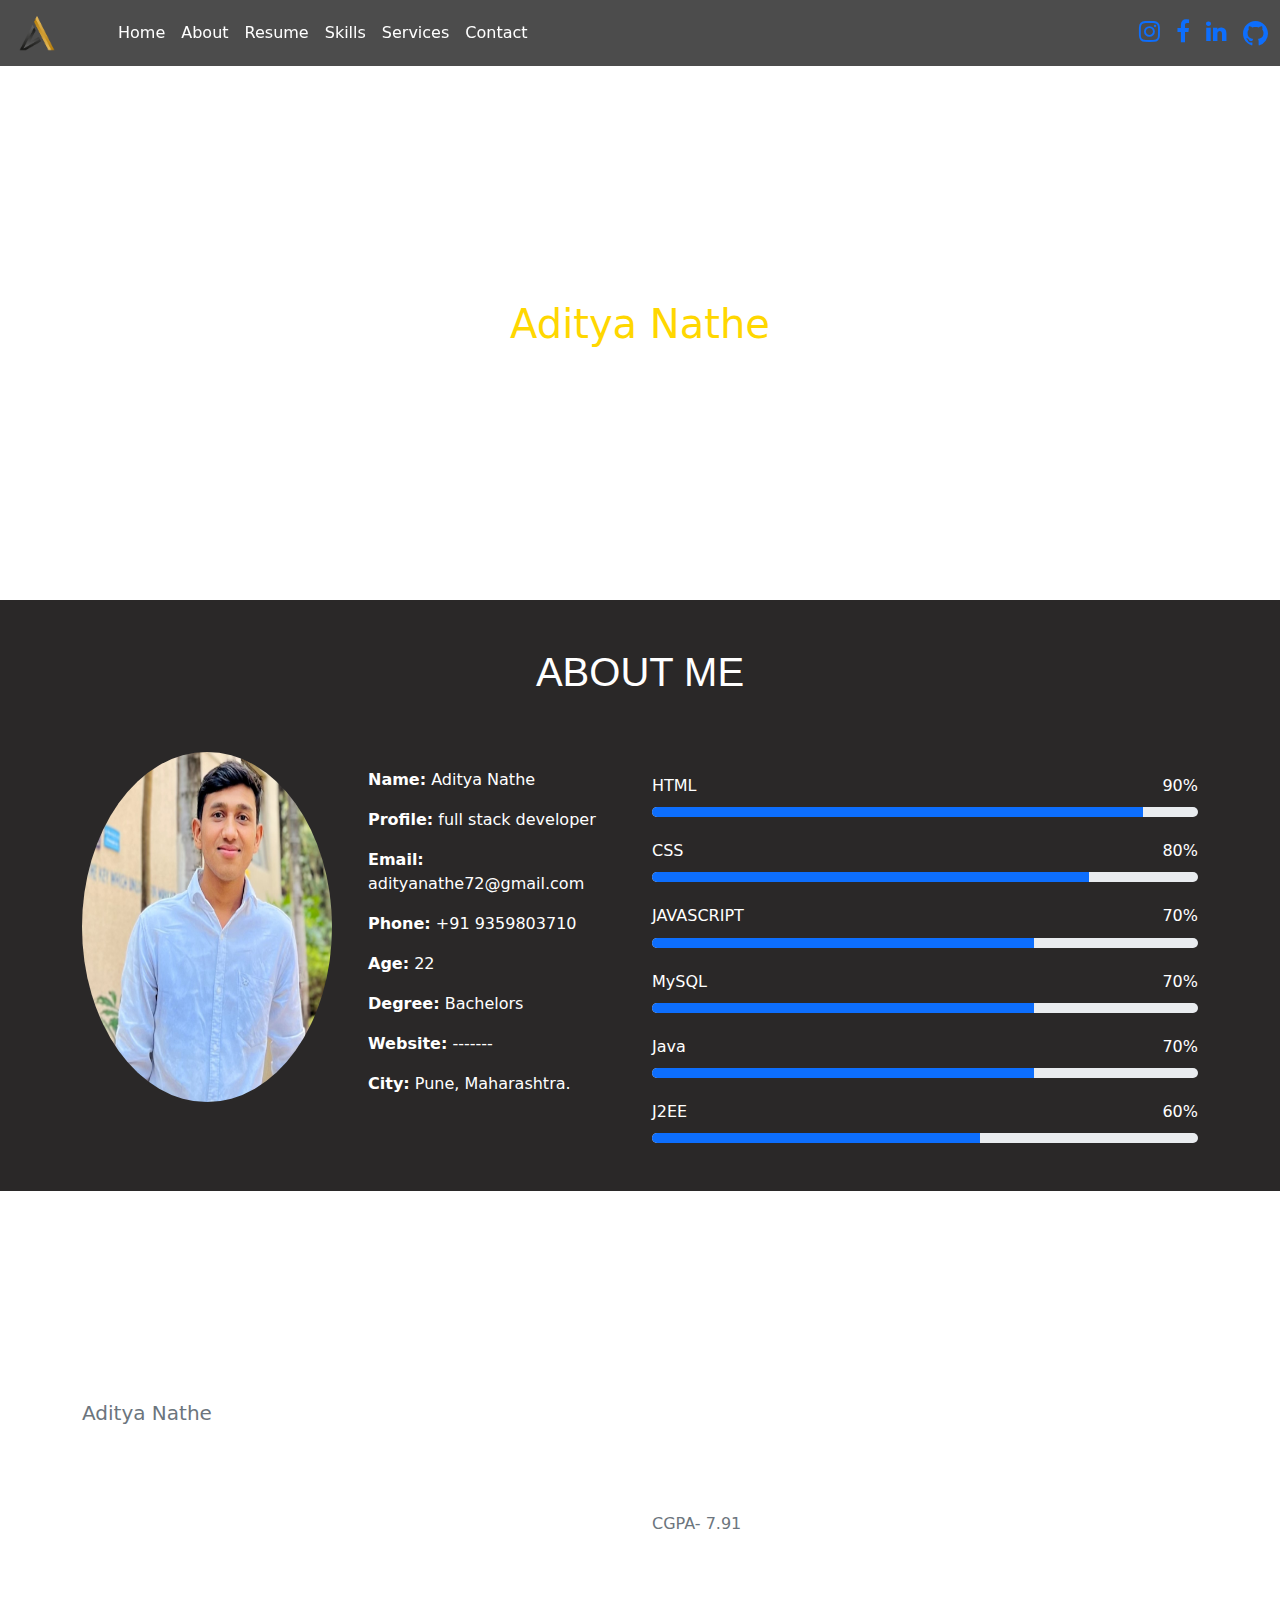
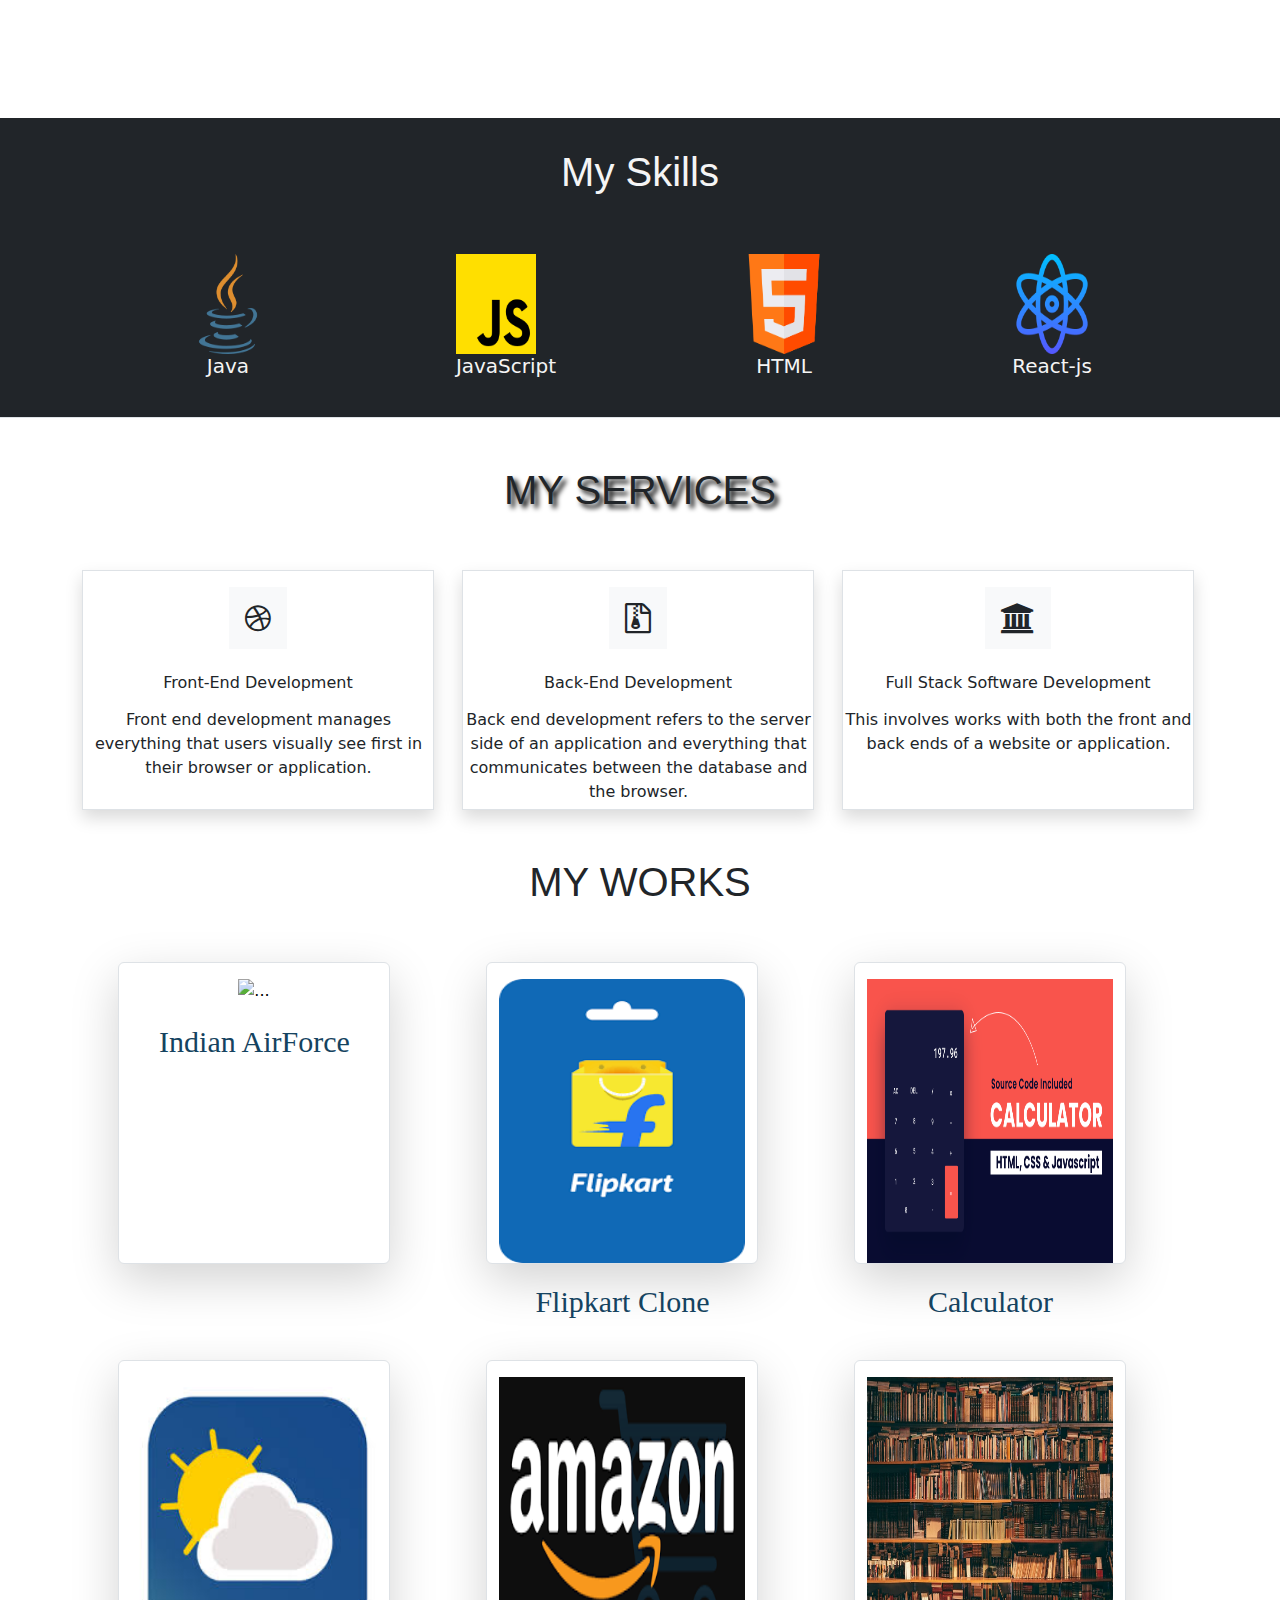
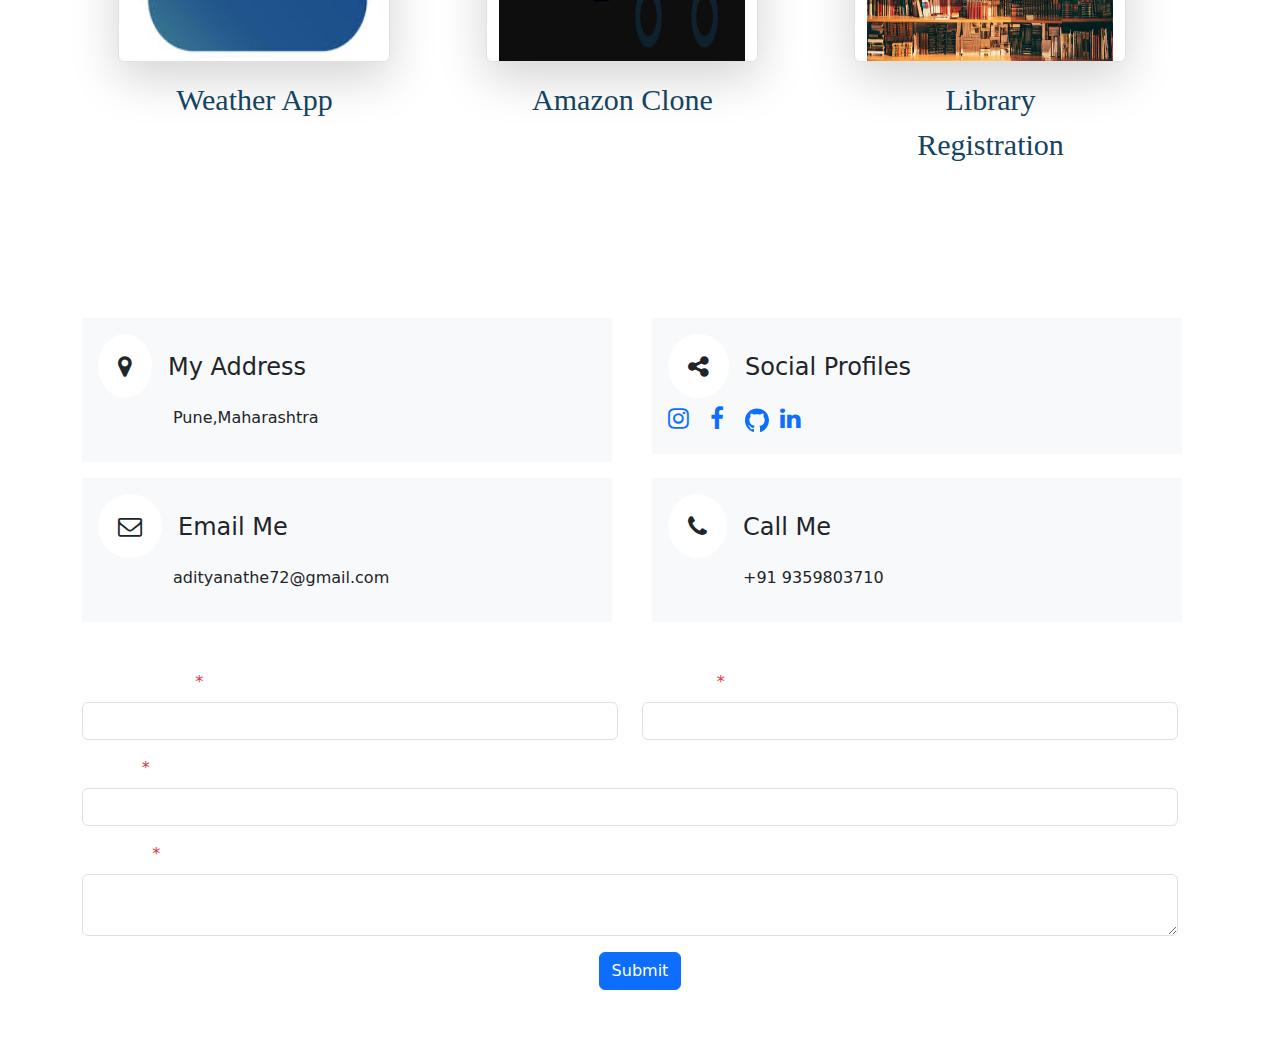
==== index.html @ 481cca58 "some update" ====
<!DOCTYPE html>
<html lang="en">
  <head>
    <meta charset="utf-8" />
    <meta name="viewport" content="width=device-width, initial-scale=1" />
    <title>Aditya Nathe Portfolio</title>
    <link
      href="https://cdn.jsdelivr.net/npm/bootstrap@5.3.3/dist/css/bootstrap.min.css"
      rel="stylesheet"
      integrity="sha384-QWTKZyjpPEjISv5WaRU9OFeRpok6YctnYmDr5pNlyT2bRjXh0JMhjY6hW+ALEwIH"
      crossorigin="anonymous"
    />
    <link
      rel="stylesheet"
      href="https://cdnjs.cloudflare.com/ajax/libs/font-awesome/4.7.0/css/font-awesome.min.css"
    />
    <link rel="stylesheet" href="./index.css" />
    <link rel="stylesheet" href="https://fontawesome.com/icons/github?f=brands&s=solid">
  </head>

  <body>
    <!-- navbar -->
    <nav class="navbar navbar-expand-lg  fixed-top">
      <div class="container-fluid">
        <img src="./logo2.png" height="50px" width="50px" alt="">
        <button
          class="navbar-toggler"
          type="button"
          data-bs-toggle="collapse"
          data-bs-target="#navbarSupportedContent"
          aria-controls="navbarSupportedContent"
          aria-expanded="false"
          aria-label="Toggle navigation"
        >
          <span class="navbar-toggler-icon " style="background-color: white;"></span>
        </button>
        <div class="collapse navbar-collapse" id="navbarSupportedContent">
          <ul class="navbar-nav me-auto mx-5 mb-2 mb-lg-0">
            <li class="nav-item">
              <a class="nav-link active text-white" aria-current="page" href="#"
                >Home</a
              >
            </li>
            <li class="nav-item">
              <a class="nav-link active text-white" aria-current="page" href="#about-me"
                >About</a
              >
            </li>
            <li class="nav-item">
                <a class="nav-link active text-white" aria-current="page" href="#my-resume"
                  >Resume</a
                >
              </li>
            <li class="nav-item">
              <a class="nav-link active text-white" aria-current="page" href="#skill"
                >Skills</a
              >
            </li>
            <li class="nav-item">
              <a class="nav-link active text-white" aria-current="page" href="#services"
                >Services</a
              >
            </li>
            <li class="nav-item">
              <a class="nav-link active text-white" aria-current="page" href="#contact-me"
                >Contact</a>
            </li>
          </ul>
          <!-- <form class="d-flex" role="search">
            <input
              class="form-control me-2"
              type="search"
              placeholder="Search"
              aria-label="Search"
            />
            <button class="btn btn-outline-success" type="submit">
              Search
            </button>
          </form> -->
          <!-- <div class="bg-light p-3 me-3"> -->
						<!-- <h4><i class='fa fa-share-alt' style='font-size:24px'></i><span class="ms-3">Social -->
								<!-- Profiles</span></h4> -->
						<a href="https://www.instagram.com/aditya_nathe_015/"><i
								class="fa fa-instagram  pe-3 text-primary" style='font-size:24px'></i></a>
						<a href="https://www.facebook.com/aditya.nathe.372"><i class="fa fa-facebook-f pe-3 text-primary"
								style="font-size:24px"></i></a>
						<a href="https://www.linkedin.com/in/aditya-nathe-864882250"><i class="fa fa-linkedin pe-3 text-primary"
								style="font-size:24px"></i></a>
            <a href="https://github.com/adityanathe2002"><svg xmlns="http://www.w3.org/2000/svg" width="25" height="25" fill="currentColor" class="bi bi-github" viewBox="0 0 16   16">
              <path d="M8 0C3.58 0 0 3.58 0 8c0 3.54 2.29 6.53 5.47 7.59.4.07.55-.17.55-.38 0-.19-.01-.82-.01-1.49-2.01.37-2.53-.49-2.69-.94-.09-.23-.48-.94-.82-1.13-.28-.15-.68-.52-.01-.53.63-.01 1.08.58 1.23.82.72 1.21 1.87.87 2.33.66.07-.52.28-.87.51-1.07-1.78-.2-3.64-.89-3.64-3.95 0-.87.31-1.59.82-2.15-.08-.2-.36-1.02.08-2.12 0 0 .67-.21 2.2.82.64-.18 1.32-.27 2-.27s1.36.09 2 .27c1.53-1.04 2.2-.82 2.2-.82.44 1.1.16 1.92.08 2.12.51.56.82 1.27.82 2.15 0 3.07-1.87 3.75-3.65 3.95.29.25.54.73.54 1.48 0 1.07-.01 1.93-.01 2.2 0 .21.15.46.55.38A8.01 8.01 0 0 0 16 8c0-4.42-3.58-8-8-8"/>
            </svg></a>    
					<!-- </div> -->
        </div>
      </div>
    </nav>
    <!-- section 1  -->
    <section class="banner-main ">
      <div class="banner-content">
        <h1 class="d-flex justify-content-center text-goldenrod">
          Aditya Nathe
        </h1>
        <h5 class="d-flex justify-content-center text-white">
          I'm a Full Stack Developer
        </h5>
      </div>
    </section>

    <!-- info -->
    <section id="about-me">
      <div class="container pb-5">
        <div class="row">
          <h1 class="text-center p-5">ABOUT ME</h1>
          <div class="col-md-6">
            <div class="row">
              <div class="col-md-6">
                <img src="./adi.jpg" width="250px" height="350px" style="border-radius:50%" />
              </div>
              <div class="col-md-6">
                <div class="personal-info">
                  <p class="pt-3"><strong>Name:</strong> Aditya Nathe</p>
                  <p><strong>Profile:</strong> full stack developer</p>
                  <p><strong>Email:</strong> adityanathe72@gmail.com</p>
                  <p><strong>Phone:</strong> +91 9359803710</p>
                  <p><strong>Age:</strong> 22</p>
                  <p><strong>Degree:</strong> Bachelors</p>
                  <p><strong>Website:</strong> -------</p>
                  <p><strong>City:</strong> Pune, Maharashtra.</p>
                </div>
              </div>
            </div>
          </div>
          <div class="col-md-6">
            <h6 class="fs-6 pt-4 pb-1">
              HTML<span style="float: right">90%</span>
            </h6>
            <div class="progress" style="height: 10px">
              <div
                class="progress-bar"
                role="progressbar"
                style="width: 90%"
                aria-valuenow="25"
                aria-valuemin="0"
                aria-valuemax="100"
              ></div>
            </div>
            <h6 class="fs-6 pt-4 pb-1">
              CSS<span style="float: right">80%</span>
            </h6>
            <div class="progress" style="height: 10px">
              <div
                class="progress-bar"
                role="progressbar"
                style="width: 80%"
                aria-valuenow="25"
                aria-valuemin="0"
                aria-valuemax="100"
              ></div>
            </div>
            <h6 class="fs-6 pt-4 pb-1">
              JAVASCRIPT<span style="float: right">70%</span>
            </h6>
            <div class="progress" style="height: 10px">
              <div
                class="progress-bar"
                role="progressbar"
                style="width: 70%"
                aria-valuenow="25"
                aria-valuemin="0"
                aria-valuemax="100"
              ></div>
            </div>

            <h6 class="fs-6 pt-4 pb-1">
              MySQL<span style="float: right">70%</span>
            </h6>
            <div class="progress" style="height: 10px">
              <div
                class="progress-bar"
                role="progressbar"
                style="width: 70%"
                aria-valuenow="25"
                aria-valuemin="0"
                aria-valuemax="100"
              ></div>
            </div>
            <h6 class="fs-6 pt-4 pb-1">
              Java<span style="float: right">70%</span>
            </h6>
            <div class="progress" style="height: 10px">
              <div
                class="progress-bar"
                role="progressbar"
                style="width: 70%"
                aria-valuenow="25"
                aria-valuemin="0"
                aria-valuemax="100"
              ></div>
            </div>
            <h6 class="fs-6 pt-4 pb-1">
              J2EE<span style="float: right">60%</span>
            </h6>
            <div class="progress" style="height: 10px">
              <div
                class="progress-bar"
                role="progressbar"
                style="width: 60%"
                aria-valuenow="25"
                aria-valuemin="0"
                aria-valuemax="100"
              ></div>
            </div>
          </div>
        </div>
      </div>
    </section>
    <!--  Resume -->
    <section id="my-resume">
      <div class="container pb-4">
        <div class="row">
          <h1 class="p-5 text-center">CHECK MY RESUME</h1>
          <div class="col-md-6">
            <h3 class="pb-3">SUMMARY</h3>
            <h4 class="fs-5 text-secondary">Aditya Nathe</h4>
            <p class="pe-4">
              <em>
                Well-versed in numerous programming languages including 
                HTML5,
                CSS3, Bootstrap5, JavaScript, PostgreSql,Oracle SQL,
                JAVA, Manual Testing.</em
              >
            </p>
            <ul>
              <li class="pt-2">GokhaleNagar, Pune, 411016</li>
              <li class="pt-2">+91 7447473875</li>
              <li class="pt-2">adityanathe72@gmail.com</li>
            </ul>
          </div>
          <div class="col-md-6 education">
            <h3 class="pb-3">EDUCATION</h3>
            <div class="engineer">
              <p class="fs-5 text-bold">BACHELOR'S OF SCIENCE</p>
              <p><em>KTHM College, Nashik</em></p>
              <h6>July-2023</h6>
              <h6 class="text-secondary">CGPA- 7.91</h6>
            </div>
            <div class="web developer">
              <p class="fs-5 text-bold">FULL STACK DEVELOPER</p>
              <p><em>Qspider IT Institute</em></p>
              <p>Completed six month course on full stack development</p>
              <h6>2024(6 M)</h6>
            </div>
          </div>
        </div>
      </div>
    </section>

    <!-- section - Skills -->
    <section class="skills bg-dark border-bottom border-body" id="skill">
      <h1 style="text-align: center; color: whitesmoke; padding-top: 30px" >
        My Skills
      </h1>
      <div class="container-1">
        <div class="skill-img program">
          <img src="./java.png" alt="" />
          <h5 style="text-align: center">Java</h5>
        </div>
        <div class="skill-img program">
          <img src="./js.png" alt="" />
          <h5 style="text-align: center">JavaScript</h5>
        </div>
        <div class="skill-img program">
          <img src="./html.png" alt="" />
          <h5 style="text-align: center">HTML</h5>
        </div>
        <div class="skill-img program">
          <img src="./react-js.png" alt="" />
          <h5 style="text-align: center">React-js</h5>
        </div>
      </div>
     
    </section>
    <!--  -->
    <section id="services">
		<div class="container">
			<div class="row">
				<h1 class="text-center mt-5">MY SERVICES</h1>
				<div class="col-md-4 service-box">

					<div class="service-column shadow border border-none mt-5 me-1">
						<div class="text-center mb-4 mt-3"><i class="fa fa-dribbble  p-3  bg-light"
								style="font-size:30px"></i></div>
						<a href="#">
							<h6 class="text-center text-dark mb-3">Front-End Development</h6>
							<p class="text-dark text-center">Front end development manages everything that users
								visually see first in their browser or application.</p>
						</a>
					</div>
				</div>
				<div class="col-md-4 service-box">
					<div class="service-column shadow border border-none mt-5 me-1">
						<div class="text-center mb-4 mt-3 "><i class="fa fa-file-zip-o  p-3  bg-light"
								style="font-size:30px"></i></div>
						<a href="#">
							<h6 class="text-center text-dark mb-3">Back-End Development</h6>
							<p class="text-dark text-center">Back end development refers to the server side of an
								application and everything that communicates between the database and the browser.</p>
						</a>
					</div>
				</div>

				<div class="col-md-4 service-box">
					<div class="service-column shadow border border-none mt-5 me-1">
						<div class="text-center mb-4 mt-3"><i class="fa fa-institution p-3  bg-light"
								style="font-size:30px"></i></div>
						<a href="#">
							<h6 class="text-center text-dark mb-3">Full Stack Software Development</h6>
							<p class="text-dark text-center">This involves works with both the front and back ends of a
								website or application.</p>
						</a>
					</div>
				</div>
			</div>
		</div>
	</section>

	<section id="portfolio">
		<div class="container mt-5 mb-5">
			<div class="row">
				<h1 class="text-center">MY WORKS</h1>
				<div class="col-md-4 card portfolio-data m-5 shadow-lg border border-none" style="width: 17rem;">
					<a href="Web-Projects/index.html"><img src="https://static.pib.gov.in/WriteReadData/userfiles/image/Photo(3)MGMP.jpeg"
							class="card-img-top pt-3" height="300" alt="...">
						<div class="card-body website-info">
							<p class="card-text">Indian AirForce</p>
						</div>
						<div class="website-name">
							<p class="card-title">Indian AirForce</p>
						</div>
					</a>
				</div>
				<div class="col-md-4 card portfolio-data m-5 shadow-lg border border-none" style="width: 17rem;">
					<a href="FlipKart/index.html"><img src="./FlipKart1.png"
							class="card-img-top pt-3" height="300" alt="...">
						<div class="card-body website-info">
							<p class="card-text">Flipkart Clone</p>
						</div>
						<div class="website-name">
							<p class="card-title">Flipkart</p>
						</div>
					</a>
				</div>
				<div class="col-md-4 card portfolio-data m-5 shadow-lg border border-none" style="width: 17rem;">
					<a href="Calculator_JS/index.html"><img src="./calculator.png"
							class="card-img-top pt-3" height="300" alt="...">
						<div class="card-body website-info">
							<p class="card-text">Calculator</p>
						</div>
						<div class="website-name">
							<p class="card-title">Calculator</p>
						</div>
					</a>
				</div>
        <div class="col-md-4 card portfolio-data m-5 shadow-lg border border-none" style="width: 17rem;">
					<a href="Wether/index.html"><img src="./wheather.jpeg"
							class="card-img-top pt-3" height="300" alt="...">
						<div class="card-body website-info">
							<p class="card-text">Weather App</p>
						</div>
						<div class="website-name">
							<p class="card-title">Weather</p>
						</div>
					</a>
				</div>
        <div class="col-md-4 card portfolio-data m-5 shadow-lg border border-none" style="width: 17rem;">
					<a href="Amazon/index.html"><img src="./amazon-img.png"
							class="card-img-top pt-3" height="300" alt="...">
						<div class="card-body website-info">
							<p class="card-text">Amazon Clone</p>
						</div>
						<div class="website-name">
							<p class="card-title">Amazon</p>
						</div>
					</a>
				</div>
        <div class="col-md-4 card portfolio-data m-5 shadow-lg border border-none" style="width: 17rem;">
					<a href="Library/index.html"><img src="./library-img.jpg"
							class="card-img-top pt-3" height="300" alt="...">
						<div class="card-body website-info">
							<p class="card-text">Library Registration</p>
						</div>
						<div class="website-name">
							<p class="card-title">Library</p>
						</div>
					</a>
				</div>


			</div>
		</div>   
	</section>
    <!-- contact -->
    <section class="contact" id="contact-me">
		<div class="container mt-5">
			<div class="row ">
				<h1 class="text-center text-white mt-5 mb-5">CONTACT ME</h1>
				<div class="col-md-6 mt-3">
					<div class="bg-light p-3 me-3">
						<h4><i class="fa fa-map-marker" style="font-size:24px"></i><span class="ms-3">My Address</span>
						</h4>
						<p>Pune,Maharashtra</p>

					</div>
				</div>
				<div class="col-md-6 mt-3">
					<div class="bg-light p-3 me-3">
						<h4><i class='fa fa-share-alt' style='font-size:24px'></i><span class="ms-3">Social
								Profiles</span></h4>
						<a href="https://www.instagram.com/aditya_nathe_015/"><i
								class="fa fa-instagram  pe-3 text-primary" style='font-size:24px'></i></a>
						<a href="https://www.facebook.com/aditya.nathe.372"><i class="fa fa-facebook-f pe-3 text-primary"
								style="font-size:24px"></i></a>
						<a href="https://github.com/adityanathe2002"><svg xmlns="http://www.w3.org/2000/svg" width="30" height="30" fill="currentColor" class="bi bi-github" viewBox="0 0 16   16">
                            <path d="M8 0C3.58 0 0 3.58 0 8c0 3.54 2.29 6.53 5.47 7.59.4.07.55-.17.55-.38 0-.19-.01-.82-.01-1.49-2.01.37-2.53-.49-2.69-.94-.09-.23-.48-.94-.82-1.13-.28-.15-.68-.52-.01-.53.63-.01 1.08.58 1.23.82.72 1.21 1.87.87 2.33.66.07-.52.28-.87.51-1.07-1.78-.2-3.64-.89-3.64-3.95 0-.87.31-1.59.82-2.15-.08-.2-.36-1.02.08-2.12 0 0 .67-.21 2.2.82.64-.18 1.32-.27 2-.27s1.36.09 2 .27c1.53-1.04 2.2-.82 2.2-.82.44 1.1.16 1.92.08 2.12.51.56.82 1.27.82 2.15 0 3.07-1.87 3.75-3.65 3.95.29.25.54.73.54 1.48 0 1.07-.01 1.93-.01 2.2 0 .21.15.46.55.38A8.01 8.01 0 0 0 16 8c0-4.42-3.58-8-8-8"/>
                          </svg></a>
						<a href="https://www.linkedin.com/in/aditya-nathe-864882250"><i class="fa fa-linkedin pe-3 text-primary"
								style="font-size:24px"></i></a>
					</div>
				</div>
				<div class="col-md-6 mt-3">
					<div class="bg-light p-3 me-3 ">
						<h4><i class="fa fa-envelope-o" style="font-size:24px"></i><span class="ms-3">Email Me</span>
						</h4>
						<p> adityanathe72@gmail.com</p>

					</div>
				</div>
				<div class="col-md-6 mt-3">
					<div class="bg-light p-3 me-3">
						<h4><i class="fa fa-phone" style="font-size:24px"></i><span class="ms-3">Call Me</span></h4>
						<p>+91 9359803710</p>

					</div>
				</div>
			</div>


			<form method="post" id="contact-form">
				<div class="row me-2 mt-5">
					<div class="col-md-6 col-sm-12 mb-3">
						<label for="exampleInputEmail1" class="form-label text-white">Email Address<span
								class="text-danger">*</span></label>
						<input type="text" class="form-control" name="email">
					</div>
					<div class="col-md-6 col-sm-12 mb-3">
						<label for="exampleInputEmail1" class="form-label text-white">Password<span
								class="text-danger">*</span></label>
						<input type="text" class="form-control" name="password">
					</div>
					<div class="col-md-12 col-sm-12 mb-3">
						<label for="exampleInputEmail1" class="form-label text-white">Subject<span
								class="text-danger">*</span></label>
						<input type="text" class="form-control" name="subject">
					</div>
					<div class="col-md-12 col-sm-12 mb-3">
						<label for="exampleInputEmail1" class="form-label text-white">Message<span
								class="text-danger">*</span></label>
						<textarea type="text" class="form-control" name="message"></textarea>
					</div>

				</div>
				<div class="text-center"><button type="submit" class="btn btn-primary mb-5"
						onclick="contactCheck()">Submit</button>
			</form>

		</div>
	</section>
	<script src="https://cdn.jsdelivr.net/npm/jquery-validation@1.19.5/dist/jquery.validate.min.js"></script>


     <script
      src="https://cdn.jsdelivr.net/npm/bootstrap@5.3.3/dist/js/bootstrap.bundle.min.js"
      integrity="sha384-YvpcrYf0tY3lHB60NNkmXc5s9fDVZLESaAA55NDzOxhy9GkcIdslK1eN7N6jIeHz"
      crossorigin="anonymous"></script> 
      <script src="https://code.jquery.com/jquery-3.6.0.min.js"
		integrity="sha256-/xUj+3OJU5yExlq6GSYGSHk7tPXikynS7ogEvDej/m4=" crossorigin="anonymous"></script>
        <script>
            function contactCheck() {
                $('#contact-form').validate({
                    rules: {
                        email: {
                            required: true
                        },
                        password: {
                            required: true,
                        },
                        subject: {
                            required: true
                        },
                        message: {
                            required: true
                        }
    
                    },
                    messages: {
                        email: {
                            required: 'Please enter your email'
                        },
                        password: {
                            required: 'Please enter your password'
                        },
                        subject: {
                            required: 'Please enter your subject'
                        },
                        message: {
                            required: 'Please enter your message'
                        }
    
                    }
    
                });
    
            }
            </script>
  </body>
</html>
---- index.css ----
.banner-main {
    background: url('https://img.freepik.com/premium-photo/modern-black-blue-abstract-background-with-geometric-shapes-3d-effect_1182900-1346.jpg')no-repeat center;
    background-size: cover;
    height: 600px;
    width: 100%;
    background-attachment: fixed;
    /* background-color:rgba(50,53,79,0.7); */
    background-blend-mode: overlay;
}

.banner-content h1 {
    position: relative;
    padding-top: 300px;
}

.banner-content {
    transition: transform .2s;
    color: gold;
}

.banner-content:hover {
    transform: scale(0.8);
    transform: scale(0.8);
    transform: scale(0.8);
    font-weight:bolder;
}
.banner-content:hover h1{
    text-shadow: 0px 3px  white;
}
.banner-content:hover h5{
    text-shadow: 0px 3px  black;
}
.about {
    height: 300px;
    padding-top: 40px;
    color: whitesmoke;
    display: flex;
    
}
.name{
    text-align: center;
}

.container h1 {
    font-weight: 500;
    font-family: 'Franklin Gothic Medium', 'Arial Narrow', Arial, sans-serif;
}

.container p {
    padding-left: 30px;     
}

/*  */
.skills {
    height: 300px;
}
#skill h1{
    font-weight: 500;
    font-family: 'Franklin Gothic Medium', 'Arial Narrow', Arial, sans-serif;
}
.container-1{
    display: flex;
    justify-content: space-evenly;  
    padding-top: 50px;
    color: whitesmoke;
}

.program img{
    height: 100px;
    width: 80px;
    display: flex;
}
.program h4{
    padding-top: 20px;
    justify-content: space-around;
}

#my-resume {
    background: url('https://encrypted-tbn0.gstatic.com/images?q=tbn:ANd9GcQ47GwpSRtG_7phavr43j-Mhw-LuLBdOsN_88xwFRZH59GN7U773oZD6jiTvVAHAplMOlQ&usqp=CAU')no-repeat center;
    background-attachment: fixed;
    background-size: cover;
    /* background-color: #2a2828; */
    color: white;
}
#about-me{
    background-color: #2a2828;
    color: white;
}

.engineer p{
    padding-left: 1px;
}
.web p{
    padding-left: 1px;
}
.row p{
    padding-left: 1px;
}
.service-box a {
    text-decoration: none;
}

.service-column {
    height: 240px;
    width: auto;
}

.service-box {
    transition: transform .2s;
}

.service-box:hover,
i:hover {
    transform: scale(0.7);
    transform: scale(0.7);
    transform: scale(0.7);
    color: red;
}

#services h1 {
    /* color: #154360; */
    text-shadow: 4px 4px 5px #000000;
}

#portfolio a {
    text-decoration: none;
    text-align: center;
    color: black;
}

.portfolio-data {
    position: relative;
}

.portfolio-data:hover .website-name {
    display: block;
    font-size: 40px;
    color: white;
    text-shadow: 2px 2px 4px #000000;
}

.portfolio-data:hover {
    color: light;
}

.portfolio-data {
    transition: transform .2s;
}

.portfolio-data:hover {
    transform: scale(1.2);
    transform: scale(1.2);
    transform: scale(1.2);
    color: red;
}
.website-info {
    position: absolute;
    width: 100%;
    left: 0;
    text-align: center;
    font-size: 30px;
    color: #154360;
    font-family: 'Brush Script MT', cursive;

}

.website-name {

    position: absolute;
    bottom: 30%;
    width: 100%;
    left: 0;
    text-align: center;
    display: none;
    color: red;
}


.portfolio h1 {
    color: #154360;
    text-shadow: 4px 4px 5px #000000;
}

.contact h4 i {
    padding: 20px;
    background-color: white;
    border-radius: 60%;
}

.contact p {
    padding-left: 75px;
}
.contact svg{
    padding-top:0px;
    padding-right: 6px;
    padding-bottom: 5px;
}
.contact svg:hover{
    transform: scale(0.7);
    transform: scale(0.7);
    transform: scale(0.7);
}

.contact {
    background: url('https://watermark.lovepik.com/photo/50058/9486.jpg_wh1200.jpg')no-repeat center;
    background-attachment: fixed;
    background-size: cover;
    width: 100%;
}
.navbar{
    background: rgba(0,0,0,0.7);
}
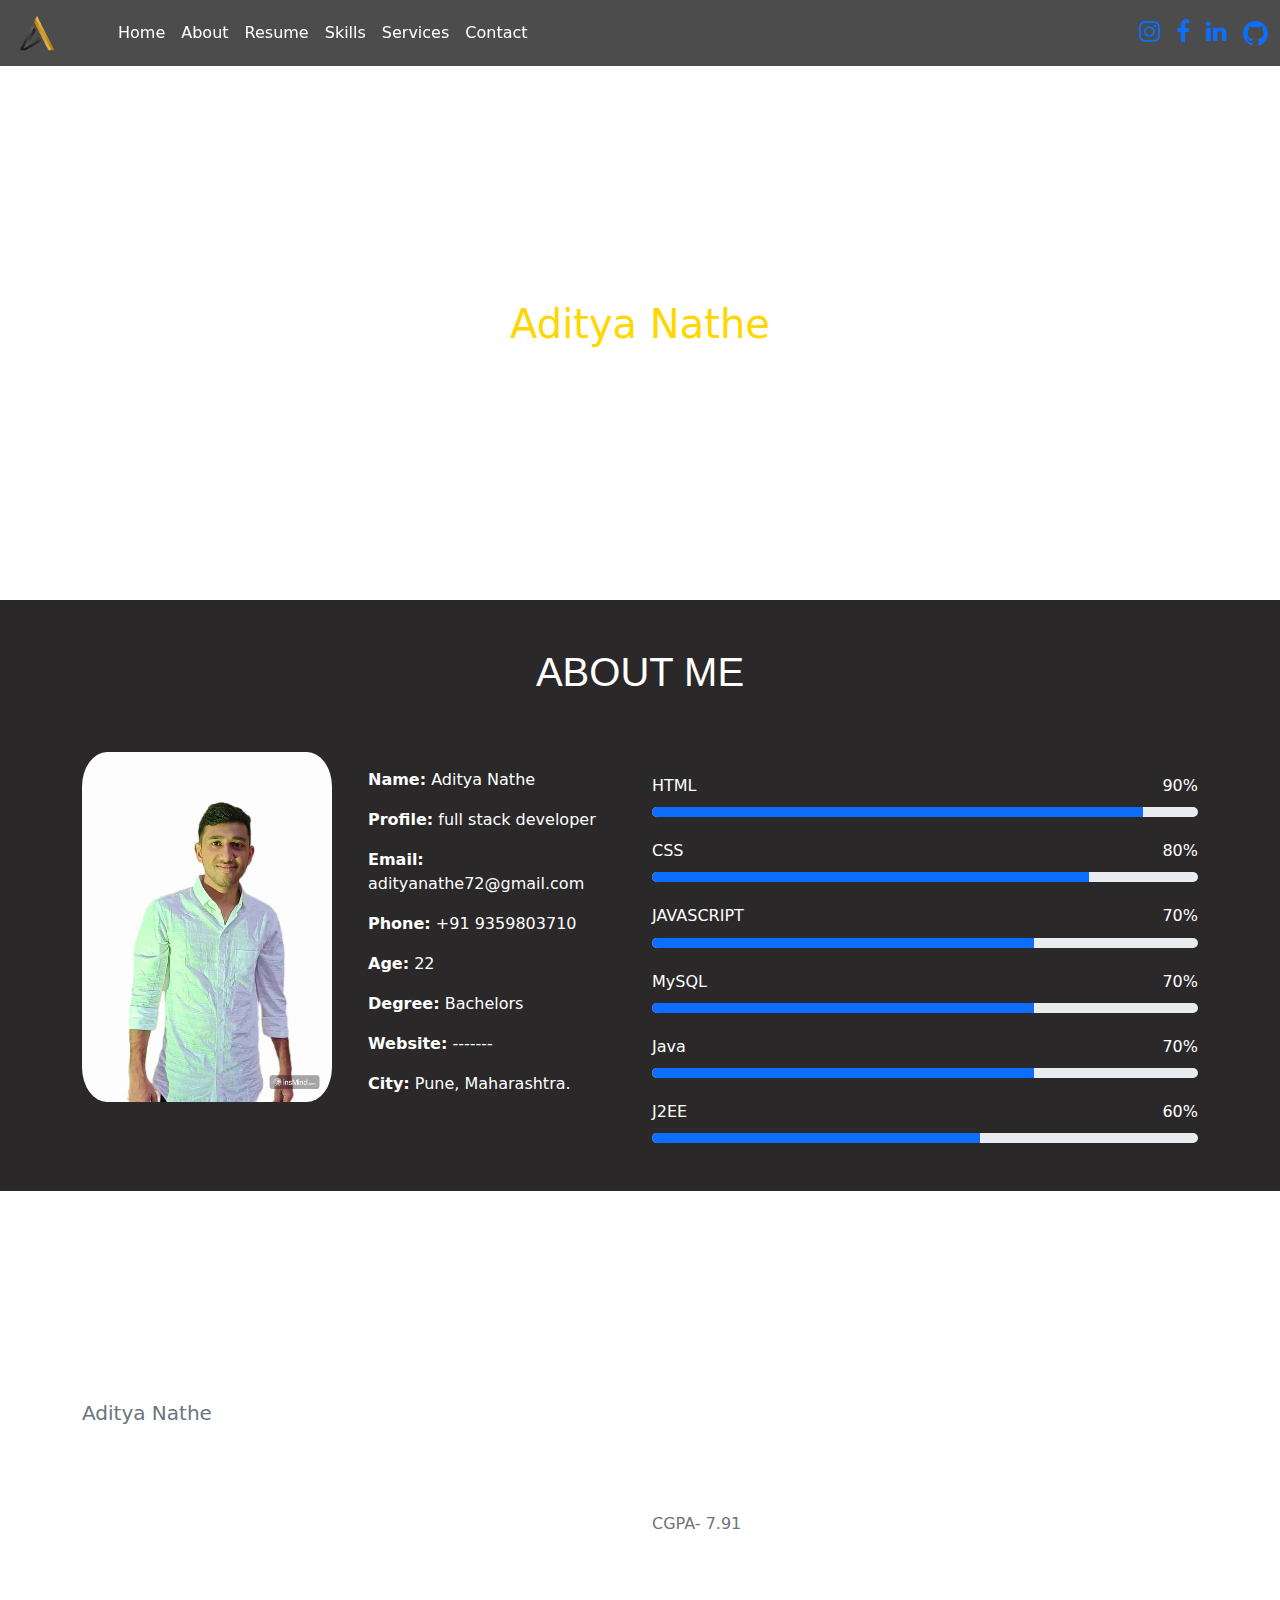
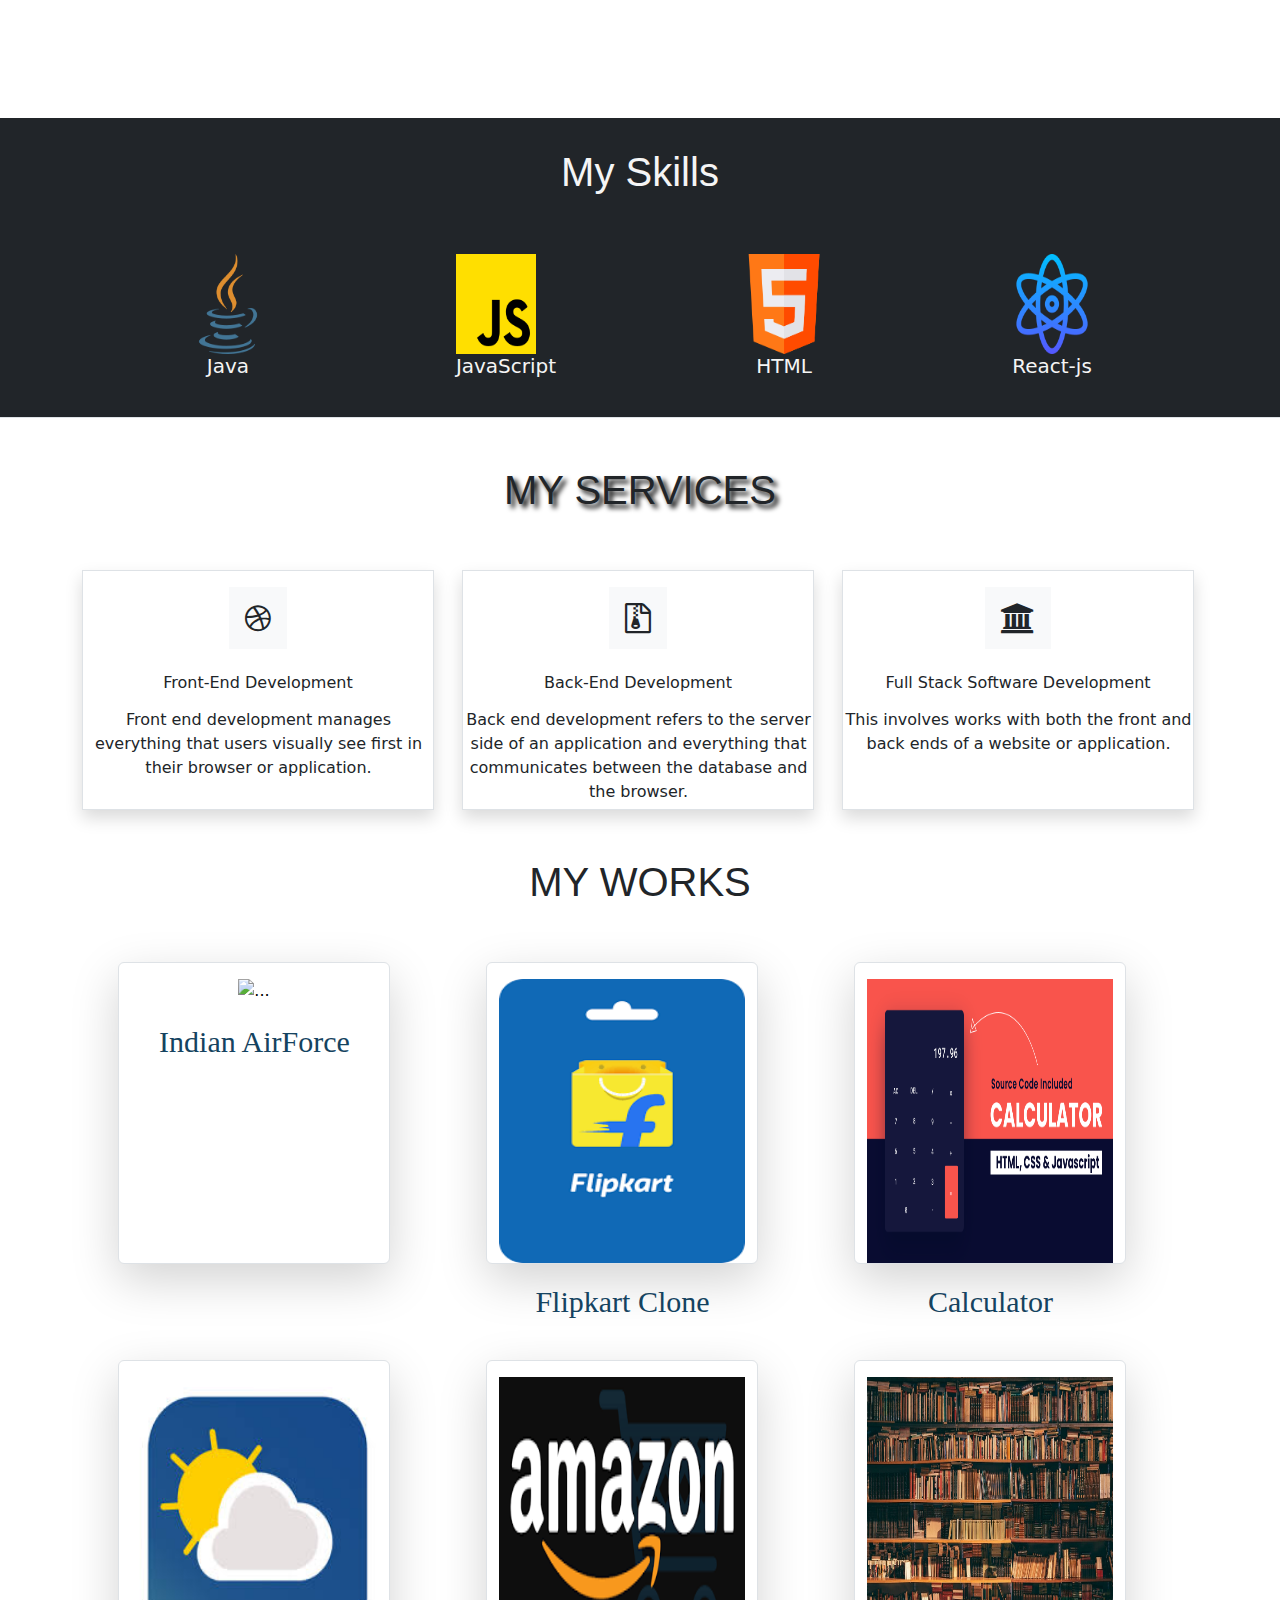
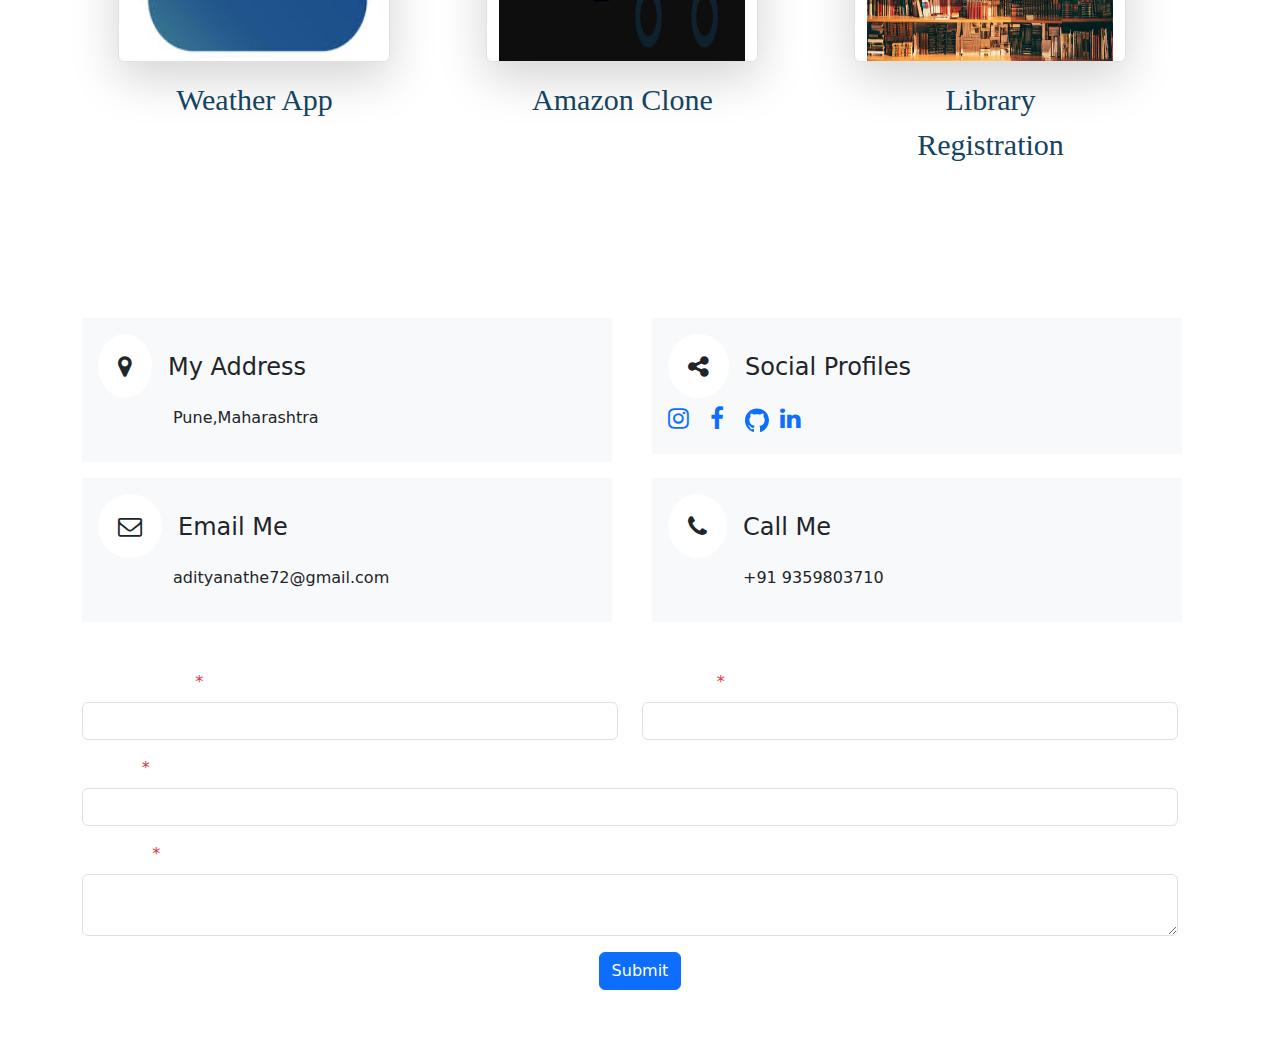
==== commit 9ecf9d8b: "photo update" ====
--- a/index.html
+++ b/index.html
@@ -113,7 +113,7 @@
           <div class="col-md-6">
             <div class="row">
               <div class="col-md-6">
-                <img src="./adi.jpg" width="250px" height="350px" style="border-radius:50%" />
+                <img src="./aditya1.jpg" width="250px" height="350px" style="border-radius:10%" />
               </div>
               <div class="col-md-6">
                 <div class="personal-info">
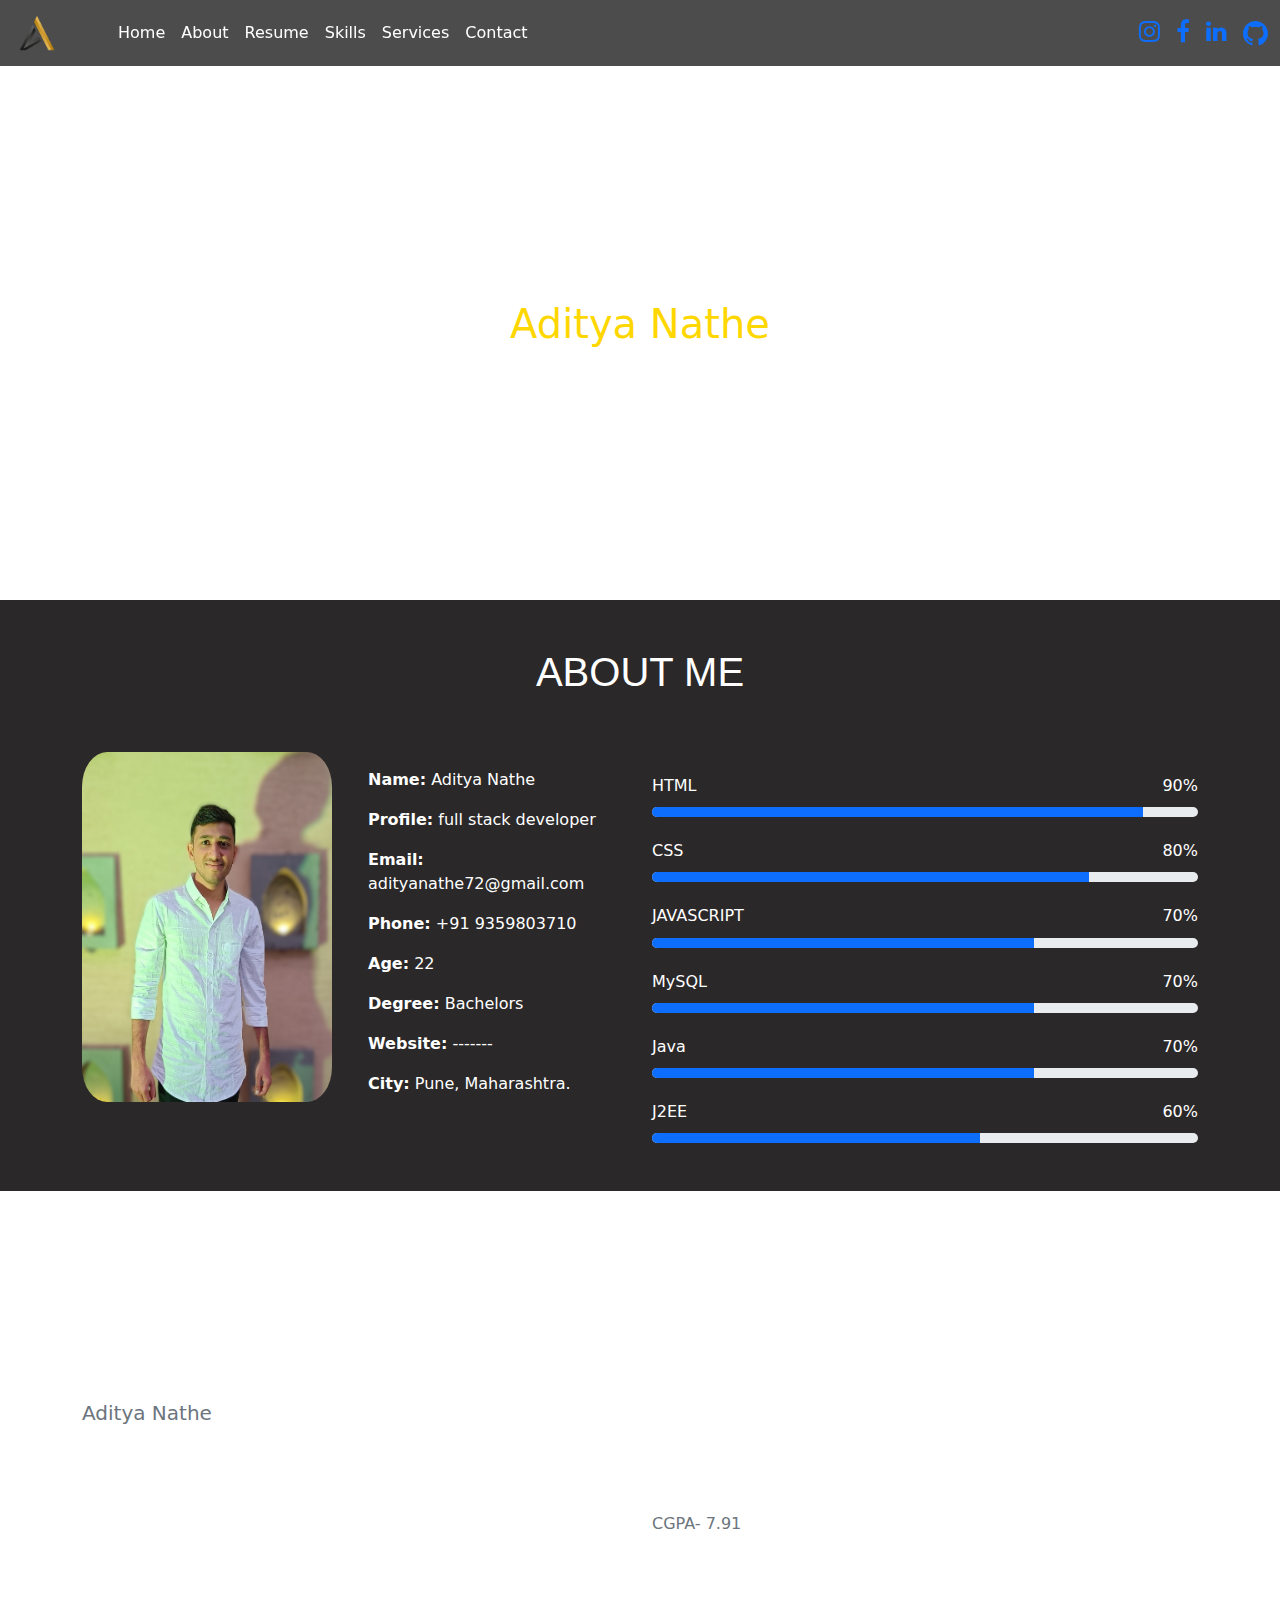
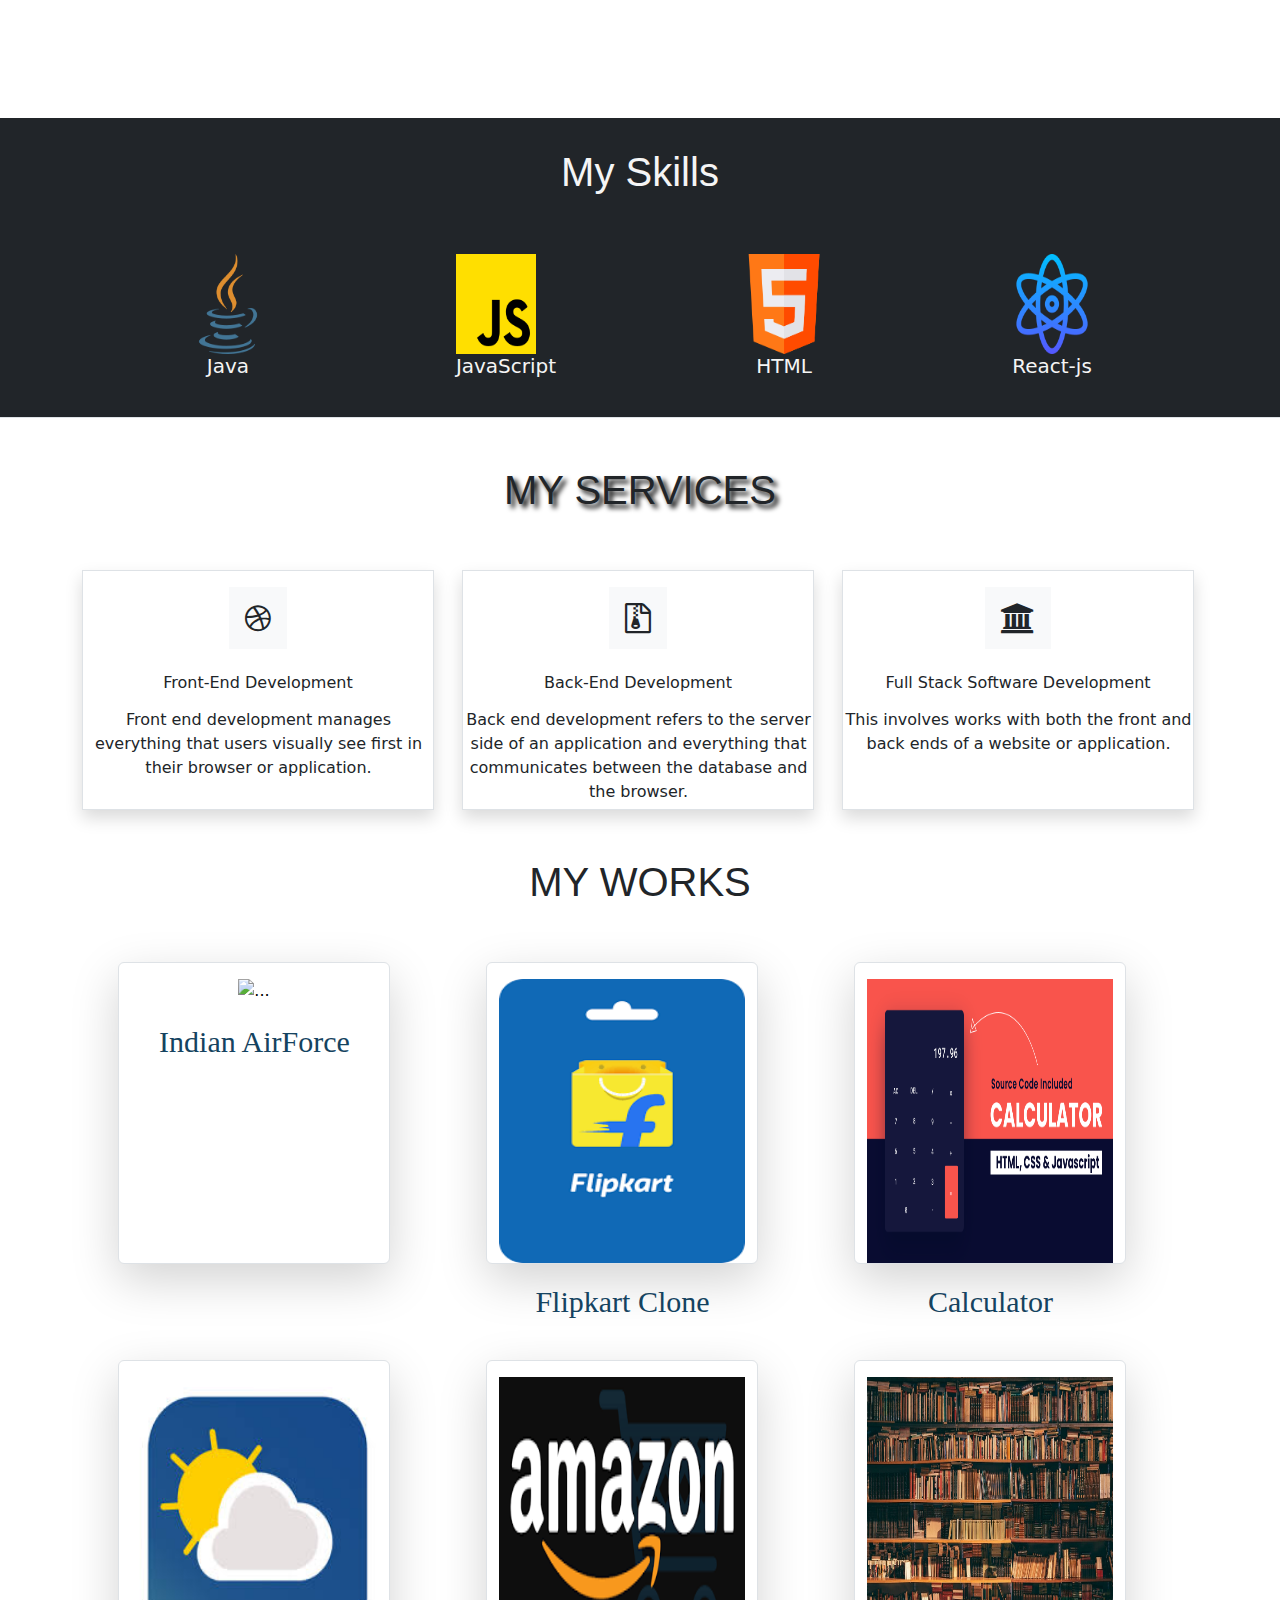
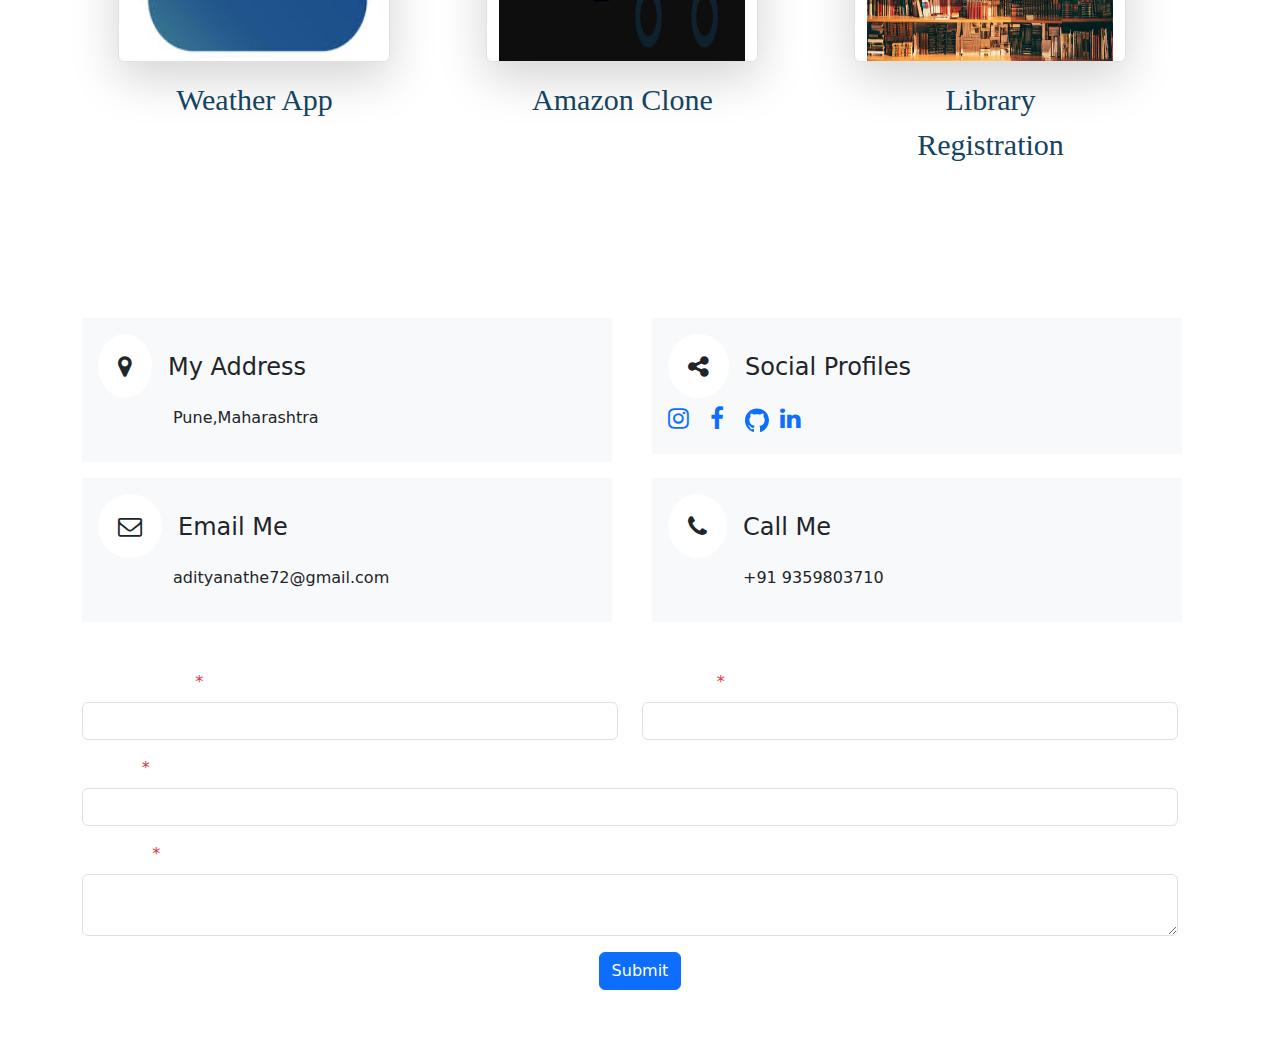
==== commit 83946d61: "link updated" ====
--- a/index.html
+++ b/index.html
@@ -113,7 +113,7 @@
           <div class="col-md-6">
             <div class="row">
               <div class="col-md-6">
-                <img src="./aditya1.jpg" width="250px" height="350px" style="border-radius:10%" />
+                <img src="./aditya.jpg" width="250px" height="350px" style="border-radius:10%" />
               </div>
               <div class="col-md-6">
                 <div class="personal-info">
@@ -328,7 +328,7 @@
 			<div class="row">
 				<h1 class="text-center">MY WORKS</h1>
 				<div class="col-md-4 card portfolio-data m-5 shadow-lg border border-none" style="width: 17rem;">
-					<a href="Web-Projects/index.html"><img src="https://static.pib.gov.in/WriteReadData/userfiles/image/Photo(3)MGMP.jpeg"
+					<a href="https://adityanathe2002.github.io/Web-Projects/"><img src="https://static.pib.gov.in/WriteReadData/userfiles/image/Photo(3)MGMP.jpeg"
 							class="card-img-top pt-3" height="300" alt="...">
 						<div class="card-body website-info">
 							<p class="card-text">Indian AirForce</p>
@@ -339,7 +339,7 @@
 					</a>
 				</div>
 				<div class="col-md-4 card portfolio-data m-5 shadow-lg border border-none" style="width: 17rem;">
-					<a href="FlipKart/index.html"><img src="./FlipKart1.png"
+					<a href=" https://adityanathe2002.github.io/FlipKart/"><img src="./FlipKart1.png"
 							class="card-img-top pt-3" height="300" alt="...">
 						<div class="card-body website-info">
 							<p class="card-text">Flipkart Clone</p>
@@ -372,7 +372,7 @@
 					</a>
 				</div>
         <div class="col-md-4 card portfolio-data m-5 shadow-lg border border-none" style="width: 17rem;">
-					<a href="Amazon/index.html"><img src="./amazon-img.png"
+					<a href=" https://adityanathe2002.github.io/Amazon/"><img src="./amazon-img.png"
 							class="card-img-top pt-3" height="300" alt="...">
 						<div class="card-body website-info">
 							<p class="card-text">Amazon Clone</p>
@@ -383,7 +383,7 @@
 					</a>
 				</div>
         <div class="col-md-4 card portfolio-data m-5 shadow-lg border border-none" style="width: 17rem;">
-					<a href="Library/index.html"><img src="./library-img.jpg"
+					<a href="https://adityanathe2002.github.io/Web-Projects/"><img src="./library-img.jpg"
 							class="card-img-top pt-3" height="300" alt="...">
 						<div class="card-body website-info">
 							<p class="card-text">Library Registration</p>
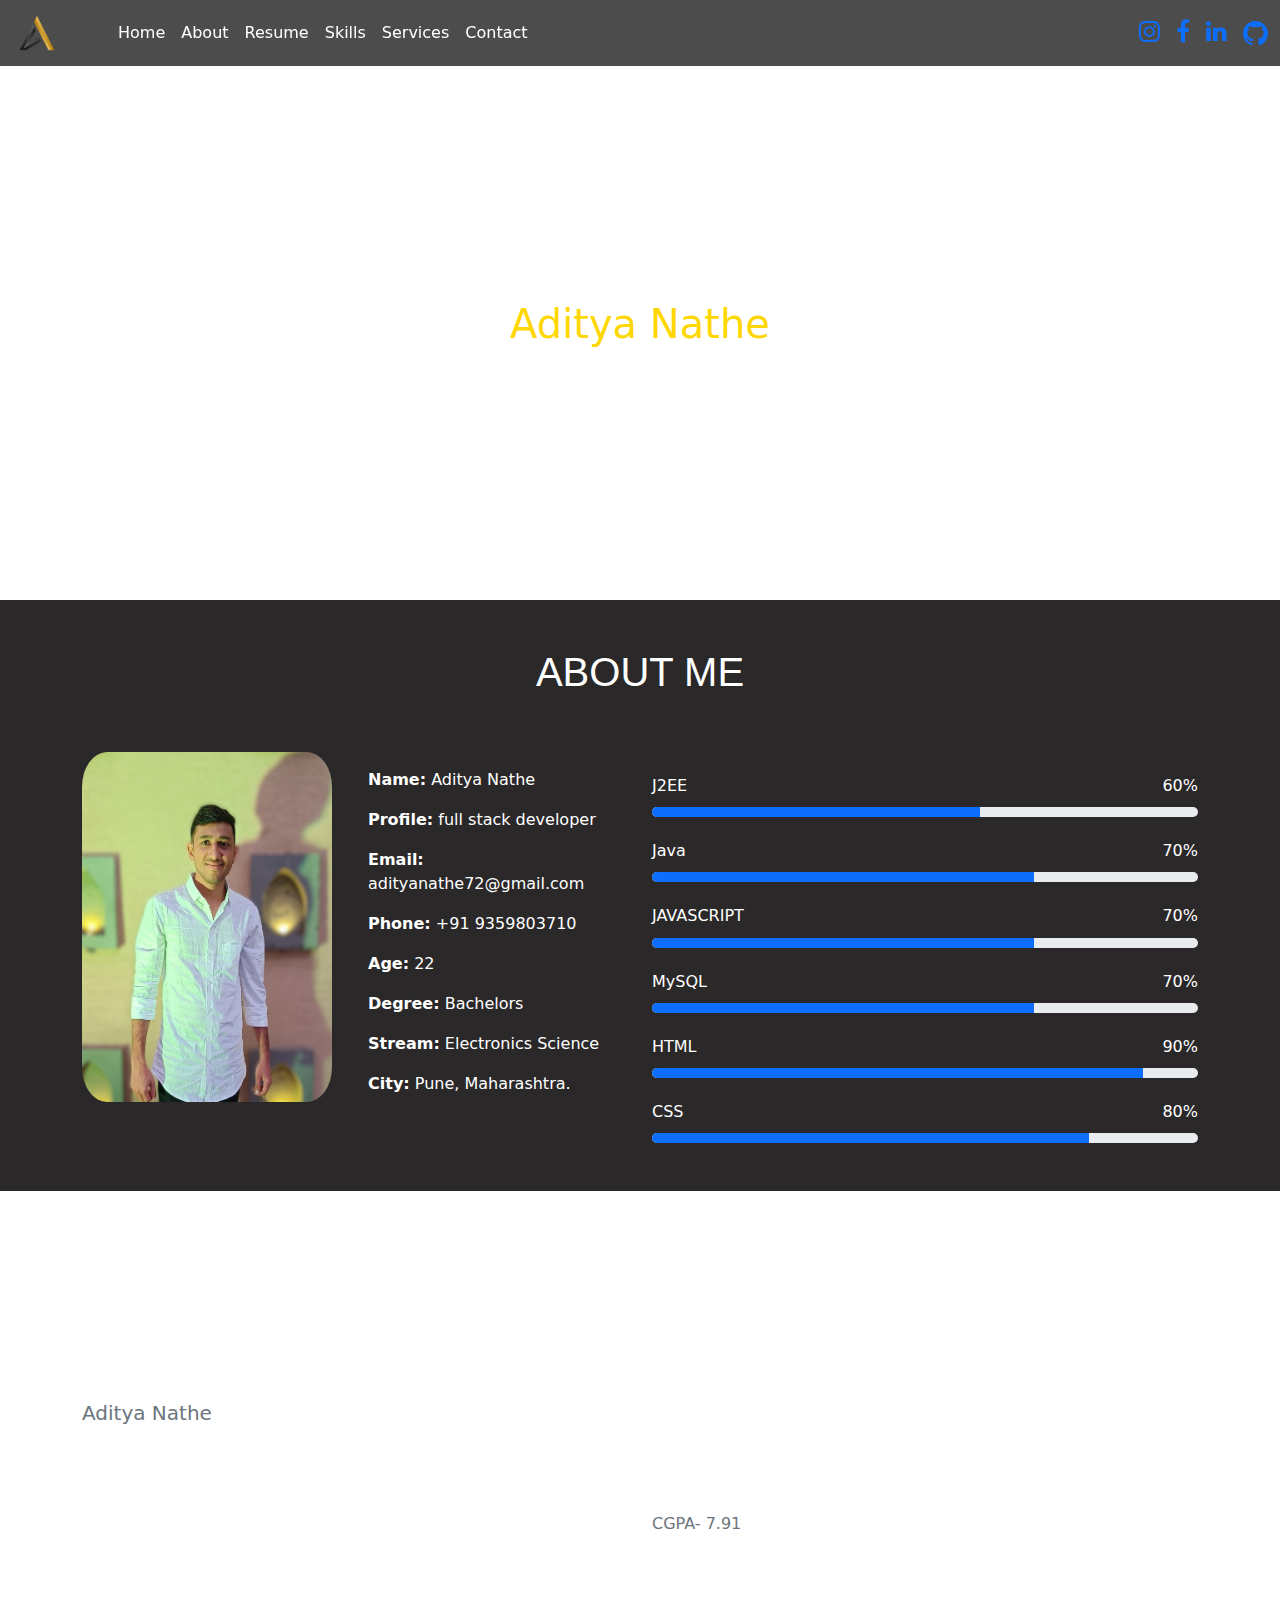
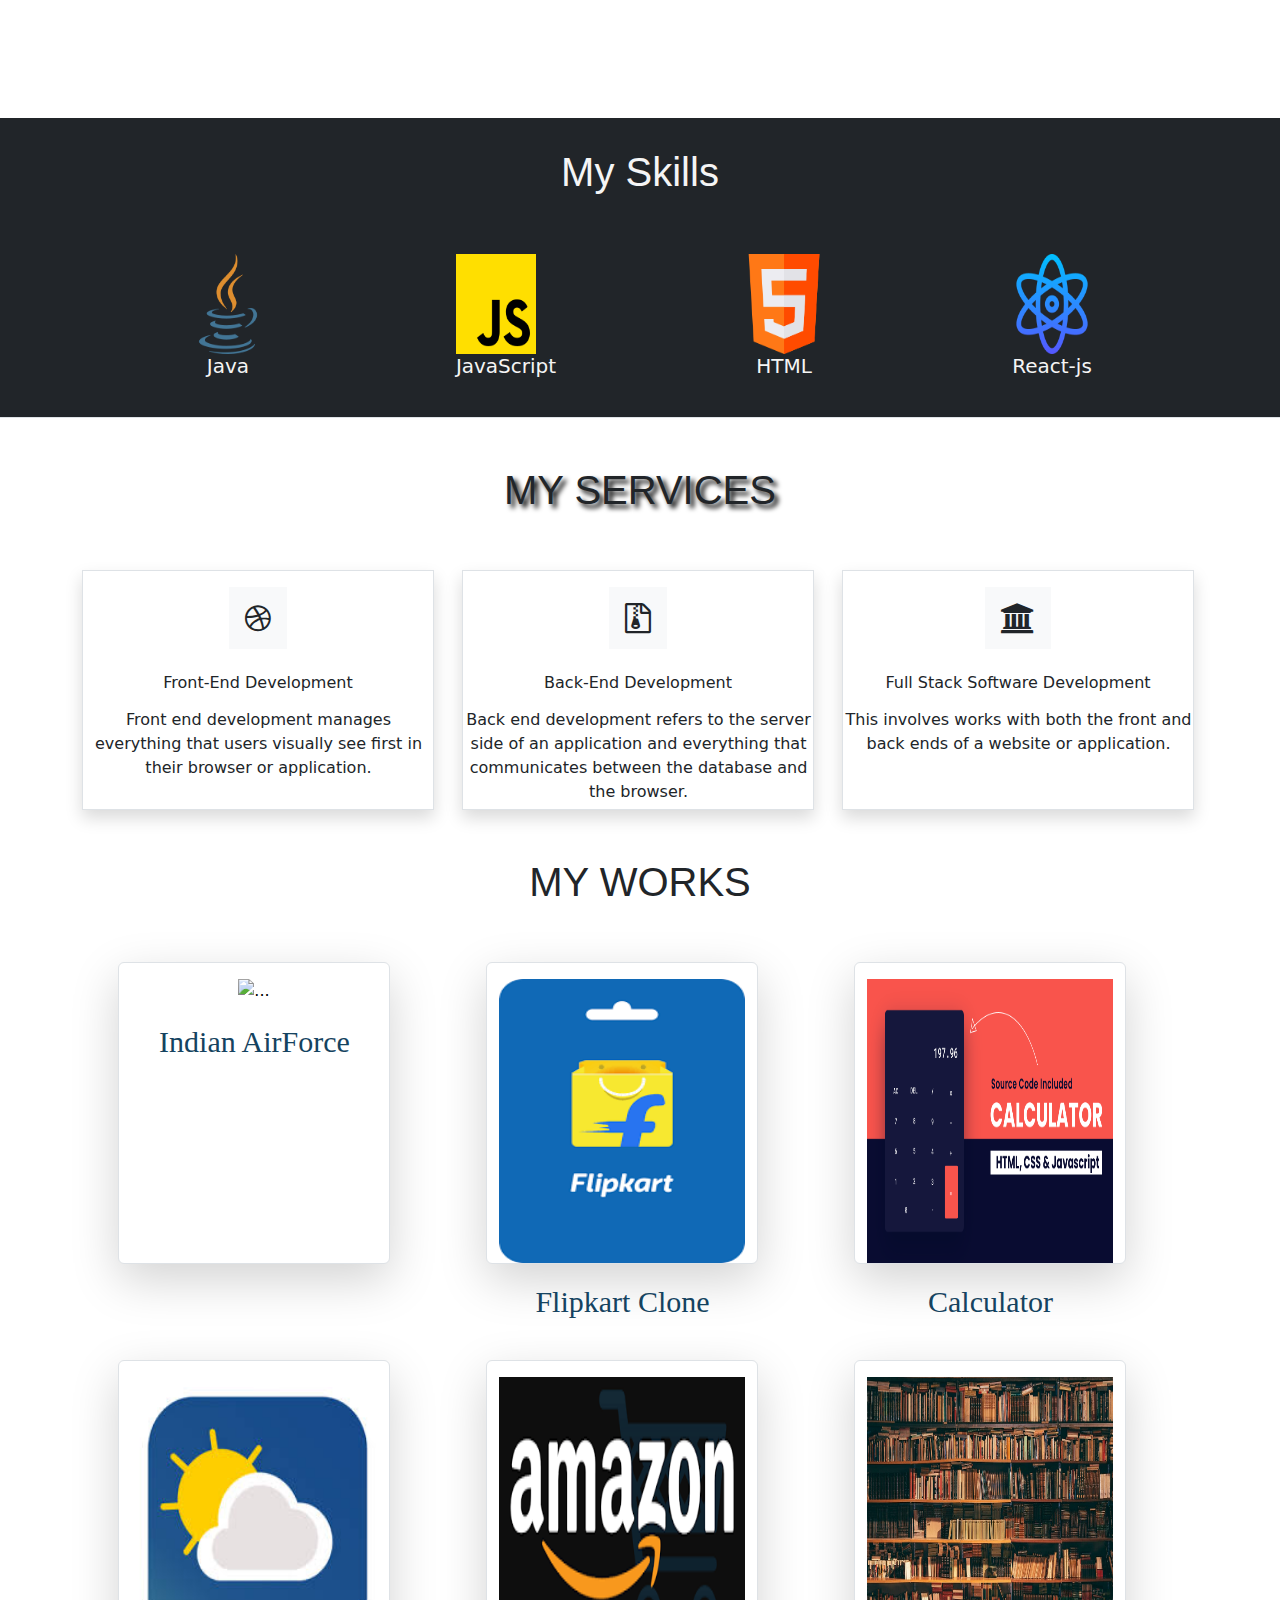
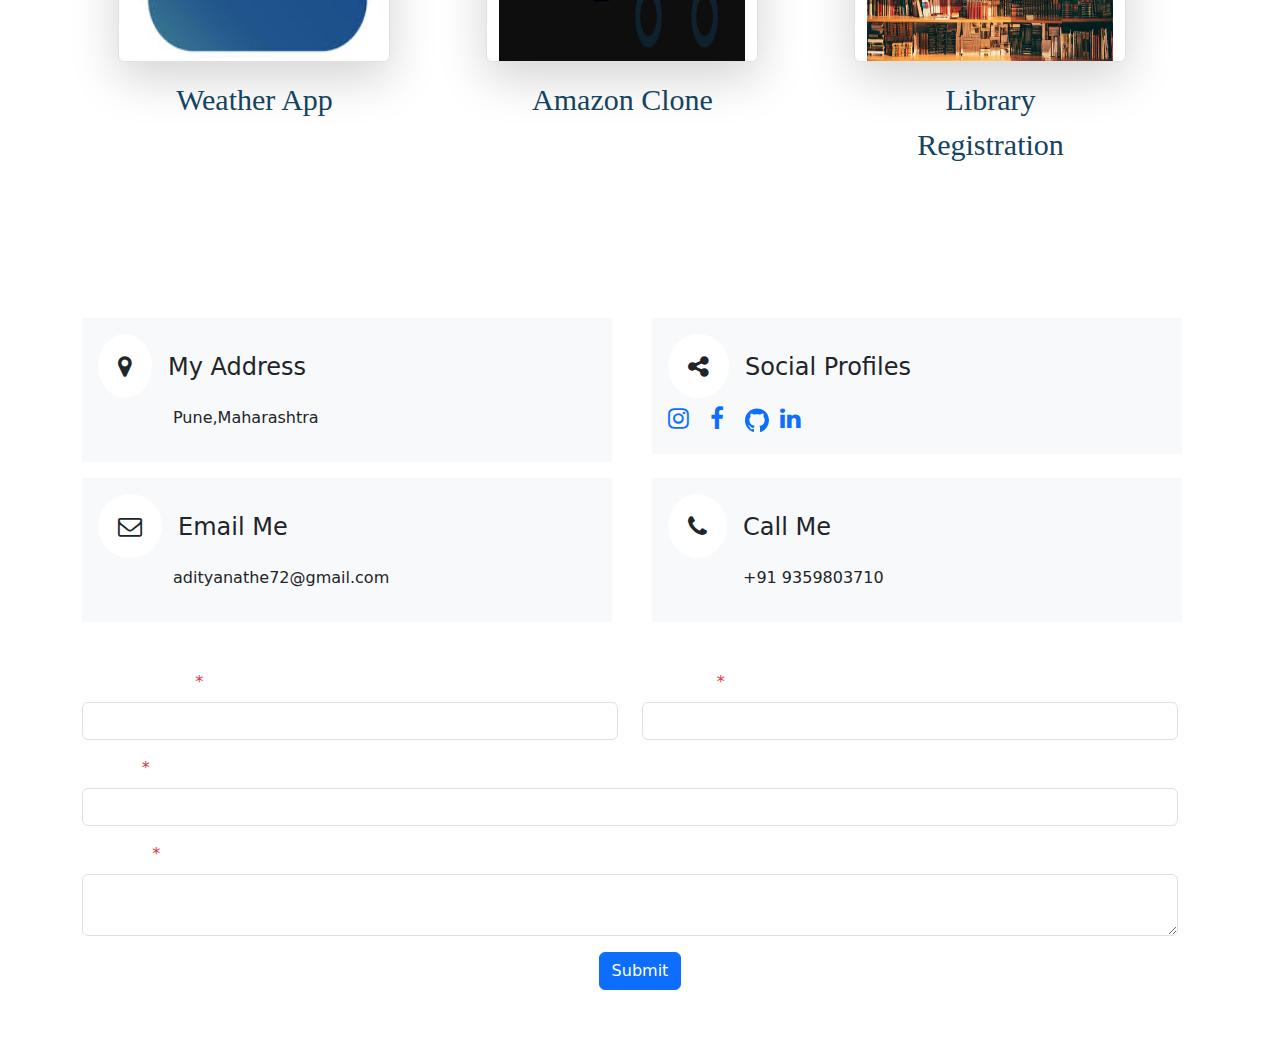
==== commit 5753fb2b: "Link update" ====
--- a/index.html
+++ b/index.html
@@ -123,13 +123,67 @@
                   <p><strong>Phone:</strong> +91 9359803710</p>
                   <p><strong>Age:</strong> 22</p>
                   <p><strong>Degree:</strong> Bachelors</p>
-                  <p><strong>Website:</strong> -------</p>
+                  <p><strong>Stream:</strong> Electronics Science</p>
                   <p><strong>City:</strong> Pune, Maharashtra.</p>
                 </div>
               </div>
             </div>
           </div>
           <div class="col-md-6">
+            <h6 class="fs-6 pt-4 pb-1">
+              J2EE<span style="float: right">60%</span>
+            </h6>
+            <div class="progress" style="height: 10px">
+              <div
+                class="progress-bar"
+                role="progressbar"
+                style="width: 60%"
+                aria-valuenow="25"
+                aria-valuemin="0"
+                aria-valuemax="100"
+              ></div>
+            </div>
+            <h6 class="fs-6 pt-4 pb-1">
+              Java<span style="float: right">70%</span>
+            </h6>
+            <div class="progress" style="height: 10px">
+              <div
+                class="progress-bar"
+                role="progressbar"
+                style="width: 70%"
+                aria-valuenow="25"
+                aria-valuemin="0"
+                aria-valuemax="100"
+              ></div>
+            </div>
+            <h6 class="fs-6 pt-4 pb-1">
+              JAVASCRIPT<span style="float: right">70%</span>
+            </h6>
+            <div class="progress" style="height: 10px">
+              <div
+                class="progress-bar"
+                role="progressbar"
+                style="width: 70%"
+                aria-valuenow="25"
+                aria-valuemin="0"
+                aria-valuemax="100"
+              ></div>
+            </div>
+
+            <h6 class="fs-6 pt-4 pb-1">
+              MySQL<span style="float: right">70%</span>
+            </h6>
+            <div class="progress" style="height: 10px">
+              <div
+                class="progress-bar"
+                role="progressbar"
+                style="width: 70%"
+                aria-valuenow="25"
+                aria-valuemin="0"
+                aria-valuemax="100"
+              ></div>
+            </div>
+            
             <h6 class="fs-6 pt-4 pb-1">
               HTML<span style="float: right">90%</span>
             </h6>
@@ -151,59 +205,6 @@
                 class="progress-bar"
                 role="progressbar"
                 style="width: 80%"
-                aria-valuenow="25"
-                aria-valuemin="0"
-                aria-valuemax="100"
-              ></div>
-            </div>
-            <h6 class="fs-6 pt-4 pb-1">
-              JAVASCRIPT<span style="float: right">70%</span>
-            </h6>
-            <div class="progress" style="height: 10px">
-              <div
-                class="progress-bar"
-                role="progressbar"
-                style="width: 70%"
-                aria-valuenow="25"
-                aria-valuemin="0"
-                aria-valuemax="100"
-              ></div>
-            </div>
-
-            <h6 class="fs-6 pt-4 pb-1">
-              MySQL<span style="float: right">70%</span>
-            </h6>
-            <div class="progress" style="height: 10px">
-              <div
-                class="progress-bar"
-                role="progressbar"
-                style="width: 70%"
-                aria-valuenow="25"
-                aria-valuemin="0"
-                aria-valuemax="100"
-              ></div>
-            </div>
-            <h6 class="fs-6 pt-4 pb-1">
-              Java<span style="float: right">70%</span>
-            </h6>
-            <div class="progress" style="height: 10px">
-              <div
-                class="progress-bar"
-                role="progressbar"
-                style="width: 70%"
-                aria-valuenow="25"
-                aria-valuemin="0"
-                aria-valuemax="100"
-              ></div>
-            </div>
-            <h6 class="fs-6 pt-4 pb-1">
-              J2EE<span style="float: right">60%</span>
-            </h6>
-            <div class="progress" style="height: 10px">
-              <div
-                class="progress-bar"
-                role="progressbar"
-                style="width: 60%"
                 aria-valuenow="25"
                 aria-valuemin="0"
                 aria-valuemax="100"
@@ -383,7 +384,7 @@
 					</a>
 				</div>
         <div class="col-md-4 card portfolio-data m-5 shadow-lg border border-none" style="width: 17rem;">
-					<a href="https://adityanathe2002.github.io/Web-Projects/"><img src="./library-img.jpg"
+					<a href=" https://adityanathe2002.github.io/Library/"><img src="./library-img.jpg"
 							class="card-img-top pt-3" height="300" alt="...">
 						<div class="card-body website-info">
 							<p class="card-text">Library Registration</p>
@@ -393,8 +394,6 @@
 						</div>
 					</a>
 				</div>
-
-
 			</div>
 		</div>   
 	</section>
